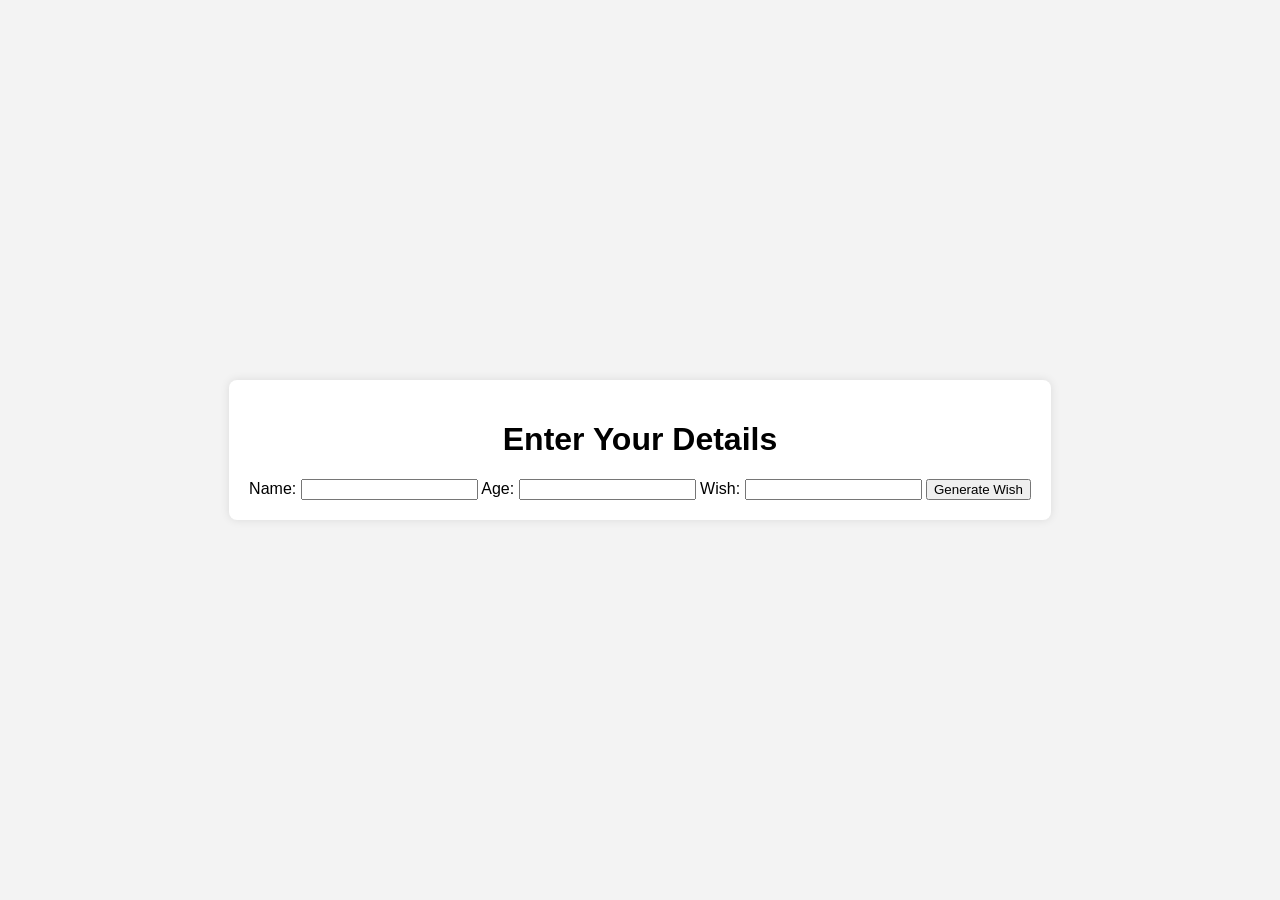
==== index.html @ 372bf5cf "Add files via upload" ====
<!DOCTYPE html>
<html lang="en">
<head>
    <meta charset="UTF-8">
    <meta name="viewport" content="width=device-width, initial-scale=1.0">
    <title>Birthday Wish</title>
    <link rel="stylesheet" href="style.css">
</head>
<body>
    <div id="form-container">
        <h1>Enter Your Details</h1>
        <form id="wishForm">
            <label for="name">Name:</label>
            <input type="text" id="name" name="name" required>
            <label for="age">Age:</label>
            <input type="number" id="age" name="age" required>
            <label for="wish">Wish:</label>
            <input type="text" id="wish" name="wish" required>
            <button type="submit">Generate Wish</button>
        </form>
    </div>
    <div id="wish-container" style="display: none;">
        <div id="cake">
            <div class="candle" id="candle1"></div>
            <div class="candle" id="candle2"></div>
            <div class="candle" id="candle3"></div>
            <div class="candle" id="candle4"></div>
            <div class="candle" id="candle5"></div>
            <div class="candle" id="candle6"></div>
            <div class="candle" id="candle7"></div>
            <div class="candle" id="candle8"></div>
            <div class="candle" id="candle9"></div>
        </div>
        <div id="message-container" style="display: none;">
            <h1 id="wish-name"></h1>
            <p id="wish-age"></p>
            <p id="wish-message"></p>
        </div>
    </div>
    <script src="script.js"></script>
</body>
</html>
---- style.css ----
body {
    font-family: Arial, sans-serif;
    display: flex;
    justify-content: center;
    align-items: center;
    height: 100vh;
    margin: 0;
    background: #f3f3f3;
    transition: background 2s;
}

#form-container, #wish-container {
    background: white;
    padding: 20px;
    border-radius: 8px;
    box-shadow: 0 0 10px rgba(0, 0, 0, 0.1);
    text-align: center;
}

#cake {
    display: flex;
    justify-content: center;
    align-items: center;
    flex-wrap: wrap;
    width: 200px;
    margin: auto;
    perspective: 1000px;
}

.candle {
    width: 20px;
    height: 100px;
    background: yellow;
    margin: 10px;
    position: relative;
    transform-style: preserve-3d;
    animation: rotateCandle 2s infinite;
}

.candle::before {
    content: '';
    width: 20px;
    height: 20px;
    background: red;
    position: absolute;
    top: -20px;
    left: 0;
    border-radius: 50%;
    animation: flicker 1s infinite;
}

@keyframes rotateCandle {
    0% { transform: rotateY(0deg); }
    100% { transform: rotateY(360deg); }
}

@keyframes flicker {
    0%, 100% { opacity: 1; }
    50% { opacity: 0.5; }
}

#message-container {
    text-align: center;
    margin-top: 20px;
}

.hidden {
    display: none;
}

.sparkles {
    position: absolute;
    top: 0;
    left: 0;
    width: 100%;
    height: 100%;
    pointer-events: none;
    overflow: hidden;
    z-index: 10;
}

.sparkles div {
    position: absolute;
    width: 10px;
    height: 10px;
    background: white;
    opacity: 0.8;
    animation: sparkle 1s linear infinite;
}

@keyframes sparkle {
    0% { transform: scale(0) translateY(0); }
    100% { transform: scale(1.5) translateY(800px); opacity: 0; }
}
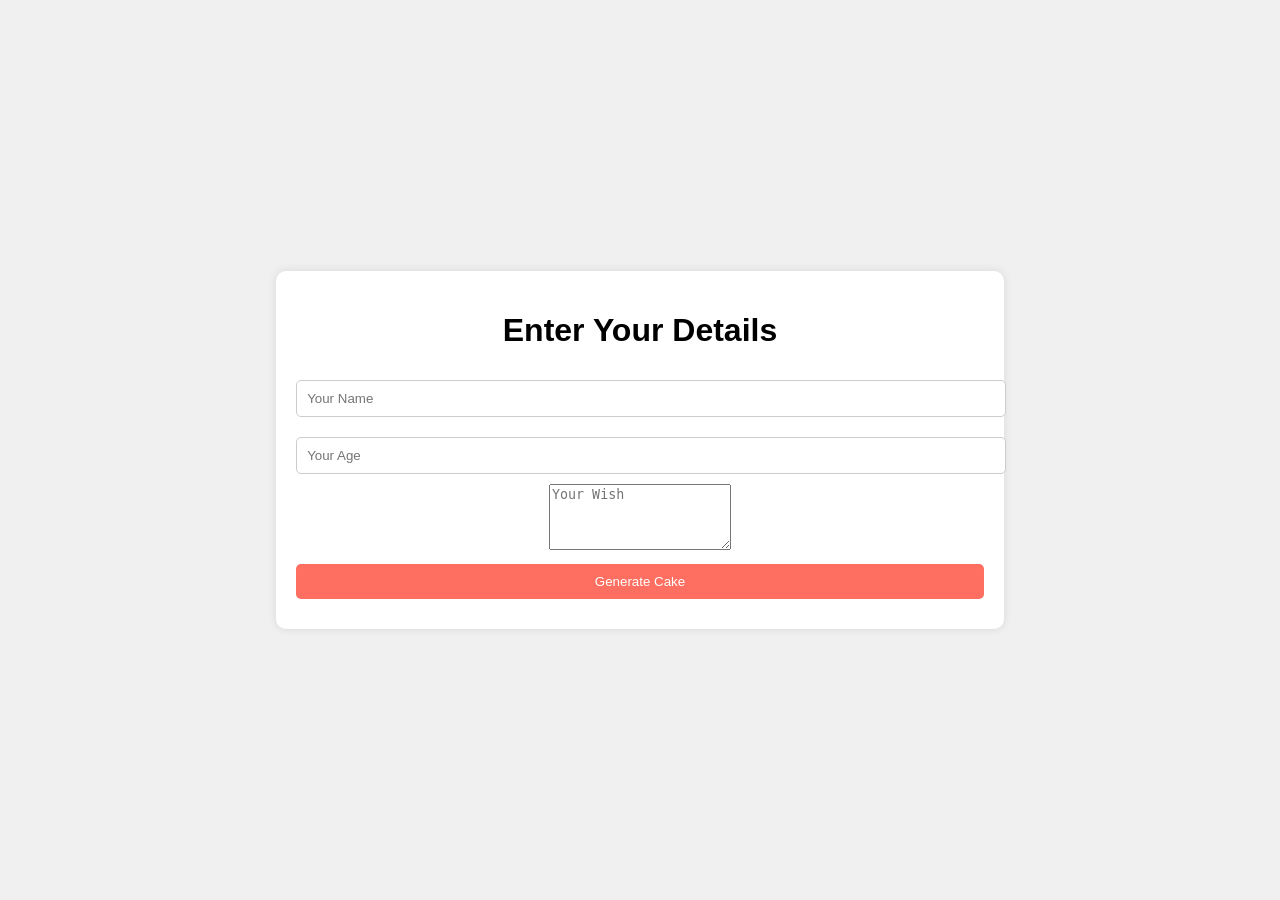
==== commit e969bb5a: "Initial Commit" ====
--- a/index.html
+++ b/index.html
@@ -1,42 +1,66 @@
-<!DOCTYPE html>
-<html lang="en">
-<head>
-    <meta charset="UTF-8">
-    <meta name="viewport" content="width=device-width, initial-scale=1.0">
-    <title>Birthday Wish</title>
-    <link rel="stylesheet" href="style.css">
-</head>
-<body>
-    <div id="form-container">
-        <h1>Enter Your Details</h1>
-        <form id="wishForm">
-            <label for="name">Name:</label>
-            <input type="text" id="name" name="name" required>
-            <label for="age">Age:</label>
-            <input type="number" id="age" name="age" required>
-            <label for="wish">Wish:</label>
-            <input type="text" id="wish" name="wish" required>
-            <button type="submit">Generate Wish</button>
-        </form>
-    </div>
-    <div id="wish-container" style="display: none;">
-        <div id="cake">
-            <div class="candle" id="candle1"></div>
-            <div class="candle" id="candle2"></div>
-            <div class="candle" id="candle3"></div>
-            <div class="candle" id="candle4"></div>
-            <div class="candle" id="candle5"></div>
-            <div class="candle" id="candle6"></div>
-            <div class="candle" id="candle7"></div>
-            <div class="candle" id="candle8"></div>
-            <div class="candle" id="candle9"></div>
-        </div>
-        <div id="message-container" style="display: none;">
-            <h1 id="wish-name"></h1>
-            <p id="wish-age"></p>
-            <p id="wish-message"></p>
-        </div>
-    </div>
-    <script src="script.js"></script>
-</body>
-</html>
+<!DOCTYPE html>
+<html lang="en">
+<head>
+    <meta charset="UTF-8">
+    <meta name="viewport" content="width=device-width, initial-scale=1.0">
+    <title>Birthday Wish</title>
+    <style>
+        body {
+            font-family: Arial, sans-serif;
+            display: flex;
+            justify-content: center;
+            align-items: center;
+            height: 100vh;
+            background-color: #f0f0f0;
+            margin: 0;
+        }
+        .form-container {
+            background: white;
+            padding: 20px;
+            border-radius: 10px;
+            box-shadow: 0 0 10px rgba(0, 0, 0, 0.1);
+            text-align: center;
+        }
+        input, button {
+            margin: 10px 0;
+            padding: 10px;
+            width: 100%;
+            border: 1px solid #ccc;
+            border-radius: 5px;
+        }
+        button {
+            background-color: #ff6f61;
+            color: white;
+            border: none;
+            cursor: pointer;
+        }
+        button:hover {
+            background-color: #ff4a3d;
+        }
+    </style>
+</head>
+<body>
+    <div class="form-container">
+        <h1>Enter Your Details</h1>
+        <form id="birthdayForm">
+            <input type="text" id="name" placeholder="Your Name" required>
+            <input type="number" id="age" placeholder="Your Age" required>
+            <textarea id="wish" placeholder="Your Wish" rows="4" required></textarea>
+            <button type="submit">Generate Cake</button>
+        </form>
+    </div>
+
+    <script>
+        document.getElementById('birthdayForm').addEventListener('submit', function (e) {
+            e.preventDefault();
+
+            const name = document.getElementById('name').value;
+            const age = document.getElementById('age').value;
+            const wish = document.getElementById('wish').value;
+
+            // Redirect to the cake page with query parameters
+            window.location.href = `cake.html?name=${encodeURIComponent(name)}&age=${encodeURIComponent(age)}&wish=${encodeURIComponent(wish)}`;
+        });
+    </script>
+</body>
+</html>
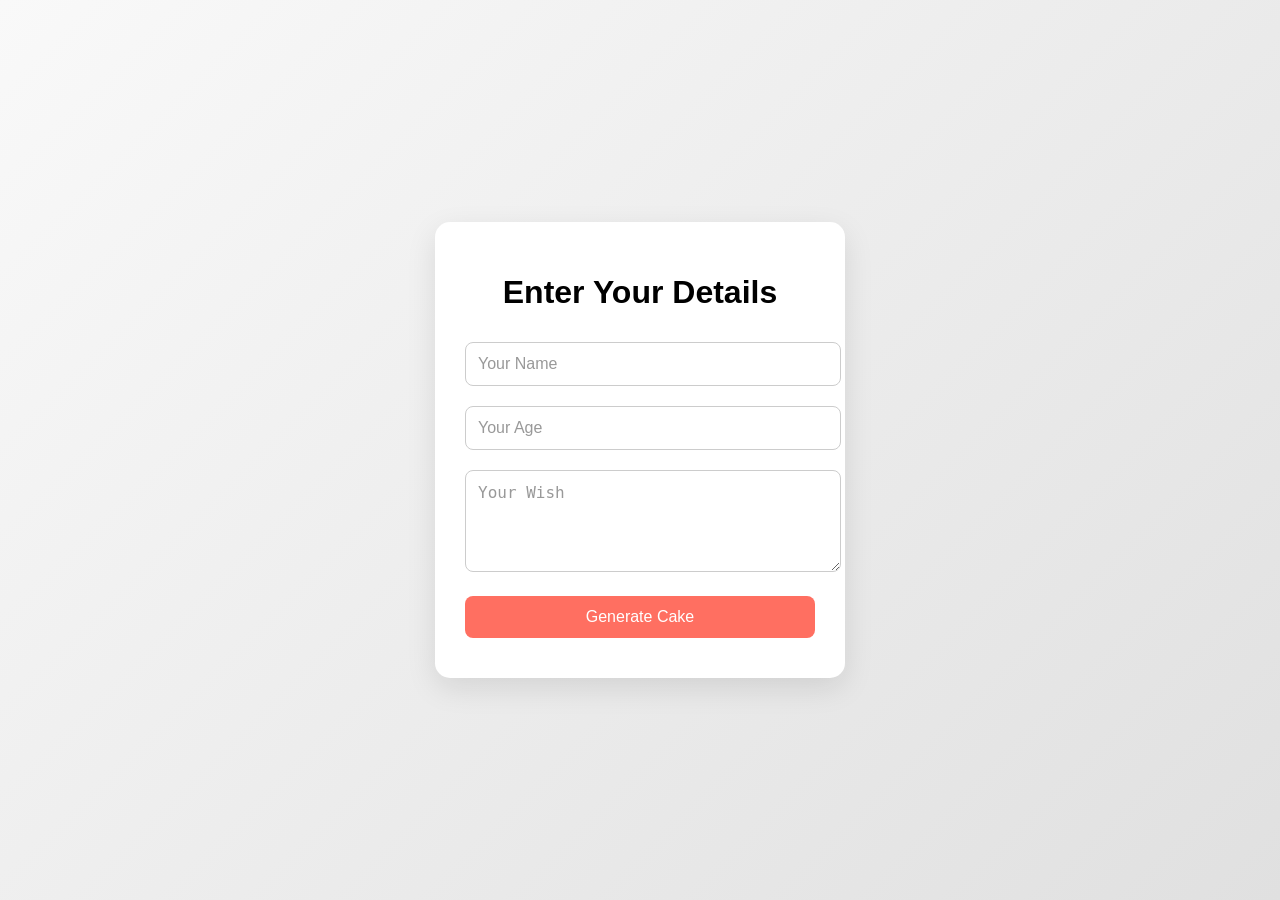
==== commit 2378bc74: "second commit" ====
--- a/index.html
+++ b/index.html
@@ -5,37 +5,60 @@
     <meta name="viewport" content="width=device-width, initial-scale=1.0">
     <title>Birthday Wish</title>
     <style>
+        /* Light background and smooth design */
         body {
-            font-family: Arial, sans-serif;
+            font-family: 'Arial', sans-serif;
             display: flex;
             justify-content: center;
             align-items: center;
             height: 100vh;
-            background-color: #f0f0f0;
+            background: linear-gradient(135deg, #f9f9f9, #e0e0e0);
             margin: 0;
         }
+
+        /* Form container */
         .form-container {
             background: white;
-            padding: 20px;
-            border-radius: 10px;
-            box-shadow: 0 0 10px rgba(0, 0, 0, 0.1);
+            padding: 30px;
+            border-radius: 15px;
+            box-shadow: 0 10px 30px rgba(0, 0, 0, 0.1);
             text-align: center;
+            width: 350px;
         }
-        input, button {
+
+        /* Input fields */
+        input, textarea, button {
             margin: 10px 0;
-            padding: 10px;
+            padding: 12px;
             width: 100%;
             border: 1px solid #ccc;
-            border-radius: 5px;
+            border-radius: 8px;
+            font-size: 16px;
+            outline: none;
+            transition: border-color 0.3s ease;
         }
+
+        input:focus, textarea:focus {
+            border-color: #ff6f61;
+        }
+
+        /* Button styles */
         button {
             background-color: #ff6f61;
             color: white;
             border: none;
             cursor: pointer;
+            font-size: 16px;
+            transition: background-color 0.3s ease;
         }
+
         button:hover {
             background-color: #ff4a3d;
+        }
+
+        /* Placeholder styles */
+        ::placeholder {
+            color: #999;
         }
     </style>
 </head>
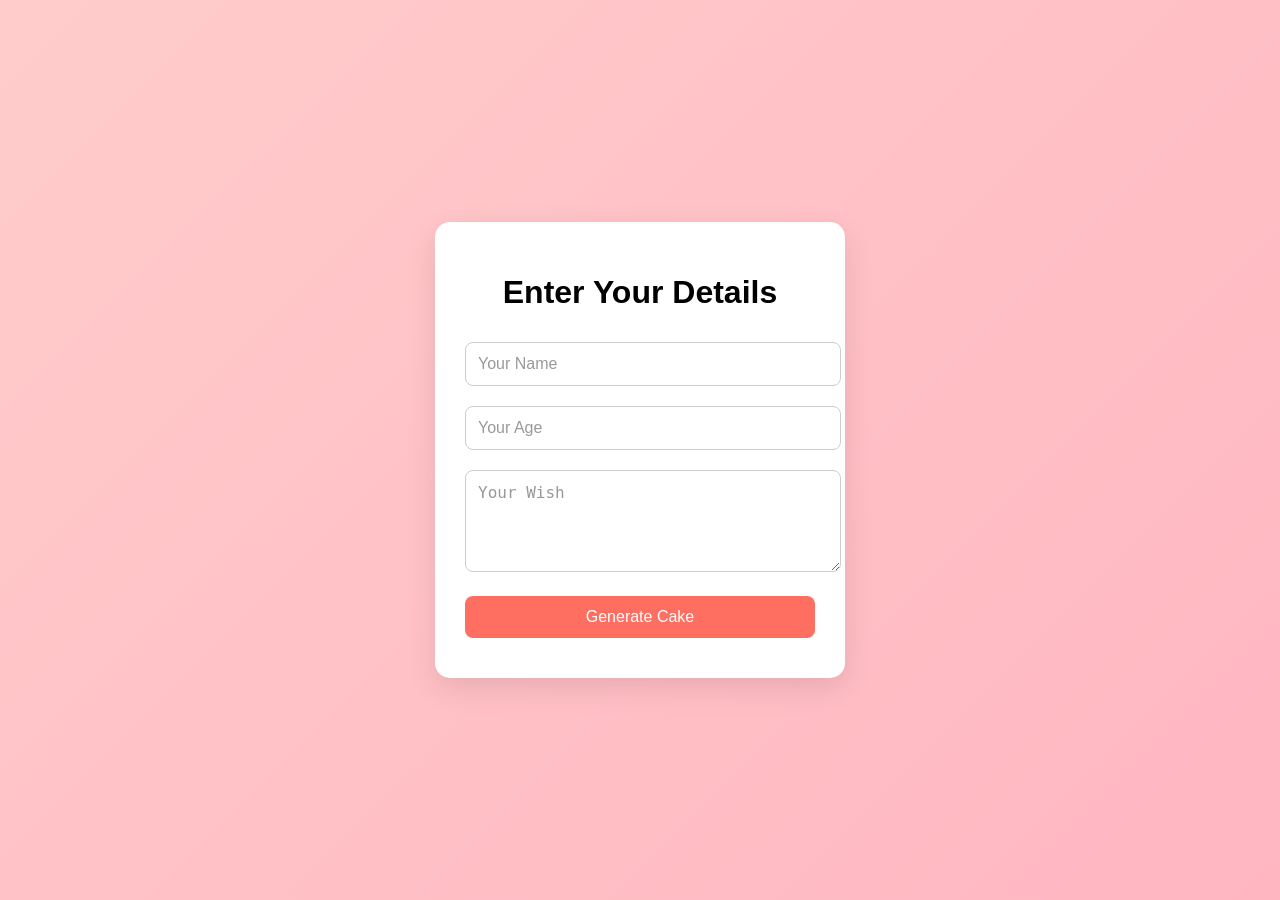
==== commit 5cff4974: "attractive" ====
--- a/index.html
+++ b/index.html
@@ -5,14 +5,14 @@
     <meta name="viewport" content="width=device-width, initial-scale=1.0">
     <title>Birthday Wish</title>
     <style>
-        /* Light background and smooth design */
+        /* Light pink background */
         body {
             font-family: 'Arial', sans-serif;
             display: flex;
             justify-content: center;
             align-items: center;
             height: 100vh;
-            background: linear-gradient(135deg, #f9f9f9, #e0e0e0);
+            background: linear-gradient(135deg, #ffcccb, #ffb6c1); /* Light pink gradient */
             margin: 0;
         }
 
